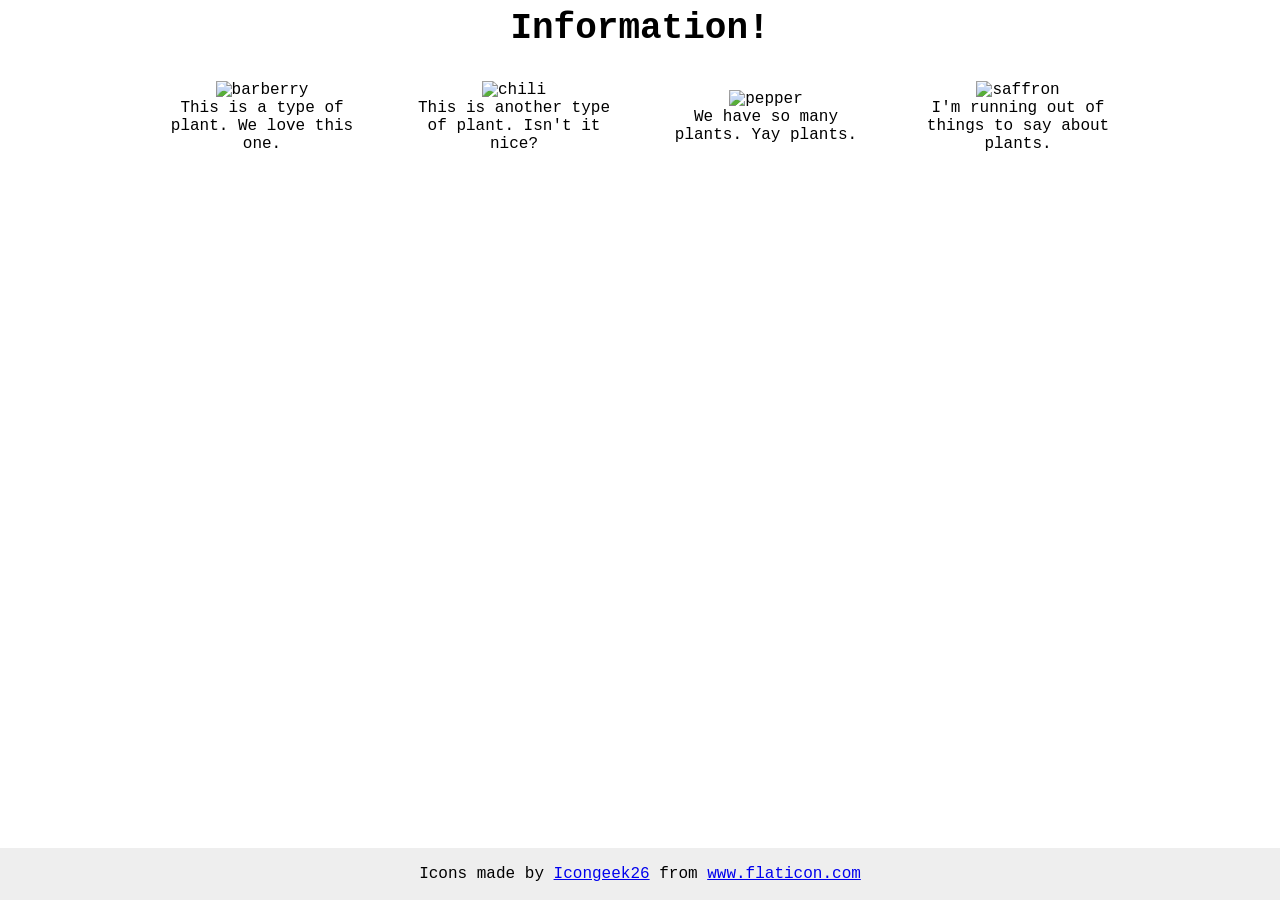
==== foundations/flex/04-flex-information/index.html @ a1d298b5 "answer 04-flex-information" ====
<!DOCTYPE html>
<html lang="en">
  <head>
    <meta charset="UTF-8">
    <meta http-equiv="X-UA-Compatible" content="IE=edge">
    <meta name="viewport" content="width=device-width, initial-scale=1.0">
    <title>Information</title>
    <link rel="stylesheet" href="style.css">
  </head>
  <body>
    <div class="title">Information!</div>

    <div class="container">
      <div class="info">
        <img src="./images/barberry.png" alt="barberry">
        <div class="text">This is a type of plant. We love this one.</div>
      </div>

      <div class="info">
        <img src="./images/chilli.png" alt="chili">
        <div class="text">This is another type of plant. Isn't it nice?</div>
      </div>

      <div class="info">
        <img src="./images/pepper.png" alt="pepper">
        <div class="text">We have so many plants. Yay plants.</div>
      </div>
      
      <div class="info">
        <img src="./images/saffron.png" alt="saffron">
        <div class="text">I'm running out of things to say about plants.</div>
      </div>

    </div>


    

    

    

    
    <!-- disregard this section, it's here to give attribution to the creator of these icons -->
    <div class="footer">
      <div>Icons made by <a href="https://www.flaticon.com/authors/icongeek26" title="Icongeek26">Icongeek26</a> from <a href="https://www.flaticon.com/" title="Flaticon">www.flaticon.com</a></div>
    </div>
  </body>
</html>
---- foundations/flex/04-flex-information/style.css ----
body {
  font-family: 'Courier New', Courier, monospace;
  justify-content: center;
}

img {
  width: 100px;
  height: 100px;
}

.title {
  font-size: 36px;
  font-weight: 900;
  text-align: center;
  padding-bottom: 32px;
}

.container {
  display: flex;
  text-align: center;
  align-items: center;
  justify-content: center;
  gap: 52px;
}

.info {
  width: 200px;
  text-align: center;
}

/* do not edit this footer */
.footer {
  position: fixed;
  bottom: 0;
  left: 0;
  right: 0;
  height: 52px;
  display: flex;
  align-items: center;
  justify-content: center;
  background: #eee;
}
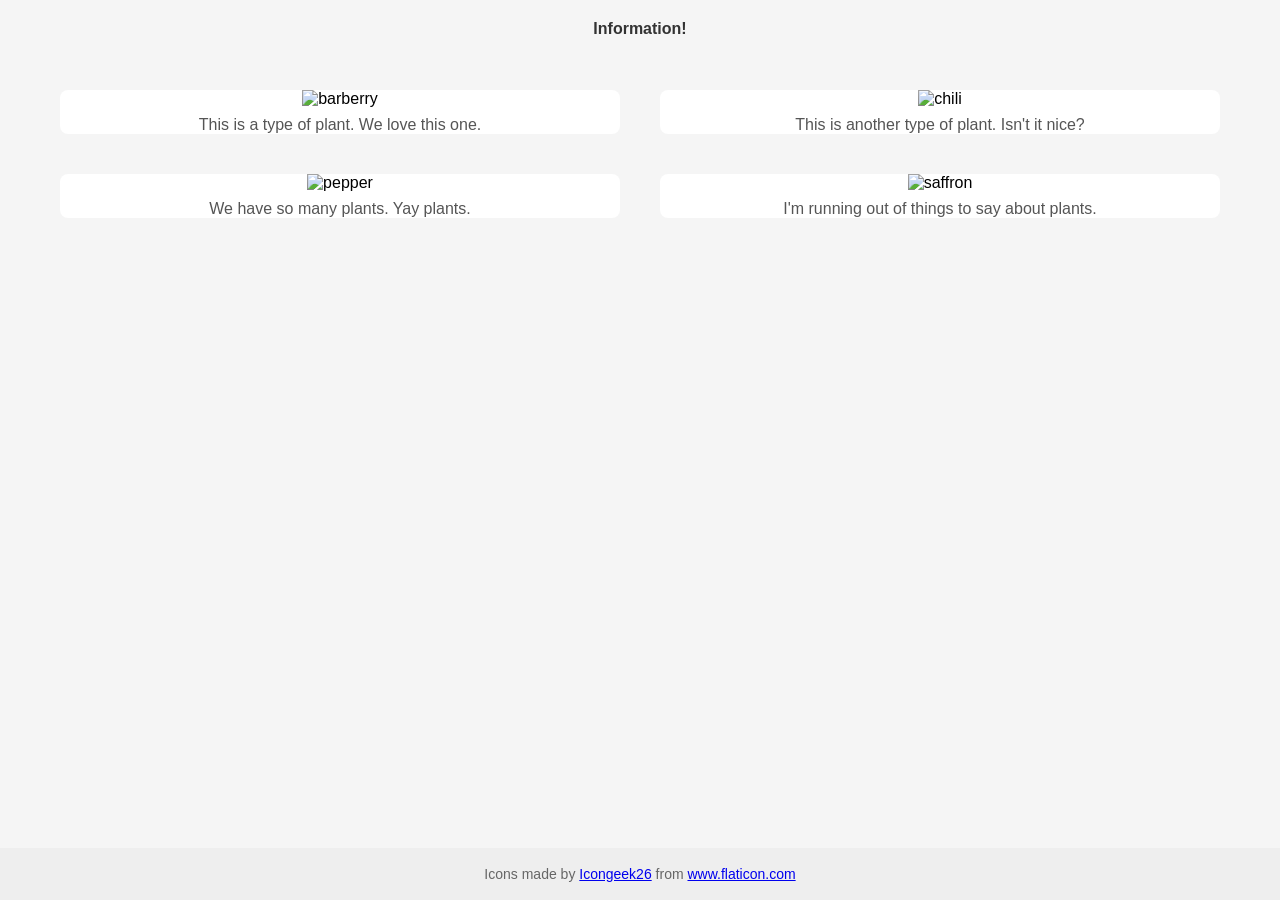
==== commit 191543f0: "answer 05-flex-modal" ====
--- a/foundations/flex/04-flex-information/index.html
+++ b/foundations/flex/04-flex-information/index.html
@@ -32,14 +32,6 @@
       </div>
 
     </div>
-
-
-    
-
-    
-
-    
-
     
     <!-- disregard this section, it's here to give attribution to the creator of these icons -->
     <div class="footer">
--- a/foundations/flex/04-flex-information/style.css
+++ b/foundations/flex/04-flex-information/style.css
@@ -1,31 +1,50 @@
+
 body {
-  font-family: 'Courier New', Courier, monospace;
-  justify-content: center;
+  margin: 0;
+  padding: 20px;
+  background-color: #f5f5f5;
+  font-family: 'Arial', sans-serif;
 }
 
-img {
-  width: 100px;
-  height: 100px;
+.container {
+  max-width: 1200px;
+  margin: 0 auto;
+  display: flex;
+  justify-content: center;
+  justify-content: space-around;
+  align-items: center;
+  flex-wrap: wrap;
 }
-
 .title {
-  font-size: 36px;
-  font-weight: 900;
+  font-weight: bold;
+  color: #333;
   text-align: center;
   padding-bottom: 32px;
 }
 
-.container {
-  display: flex;
+.info {
+  width: 200px;
+  width: calc(50% - 40px);
   text-align: center;
-  align-items: center;
-  justify-content: center;
-  gap: 52px;
+  border-radius: 8px;
+  background-color: #fff;
+  margin-bottom: 32px;
 }
 
-.info {
-  width: 200px;
-  text-align: center;
+.info img {
+  width: 100px;
+  height: auto;
+}
+
+.info .text {
+  font-size: 16px;
+  color: #555;
+  margin-top: 8px;
+}
+
+/* Add spacing between items */
+.container > * {
+  margin: 20px 0;
 }
 
 /* do not edit this footer */
@@ -39,4 +58,6 @@
   align-items: center;
   justify-content: center;
   background: #eee;
+  font-size: 14px;
+  color: #666;
 }
